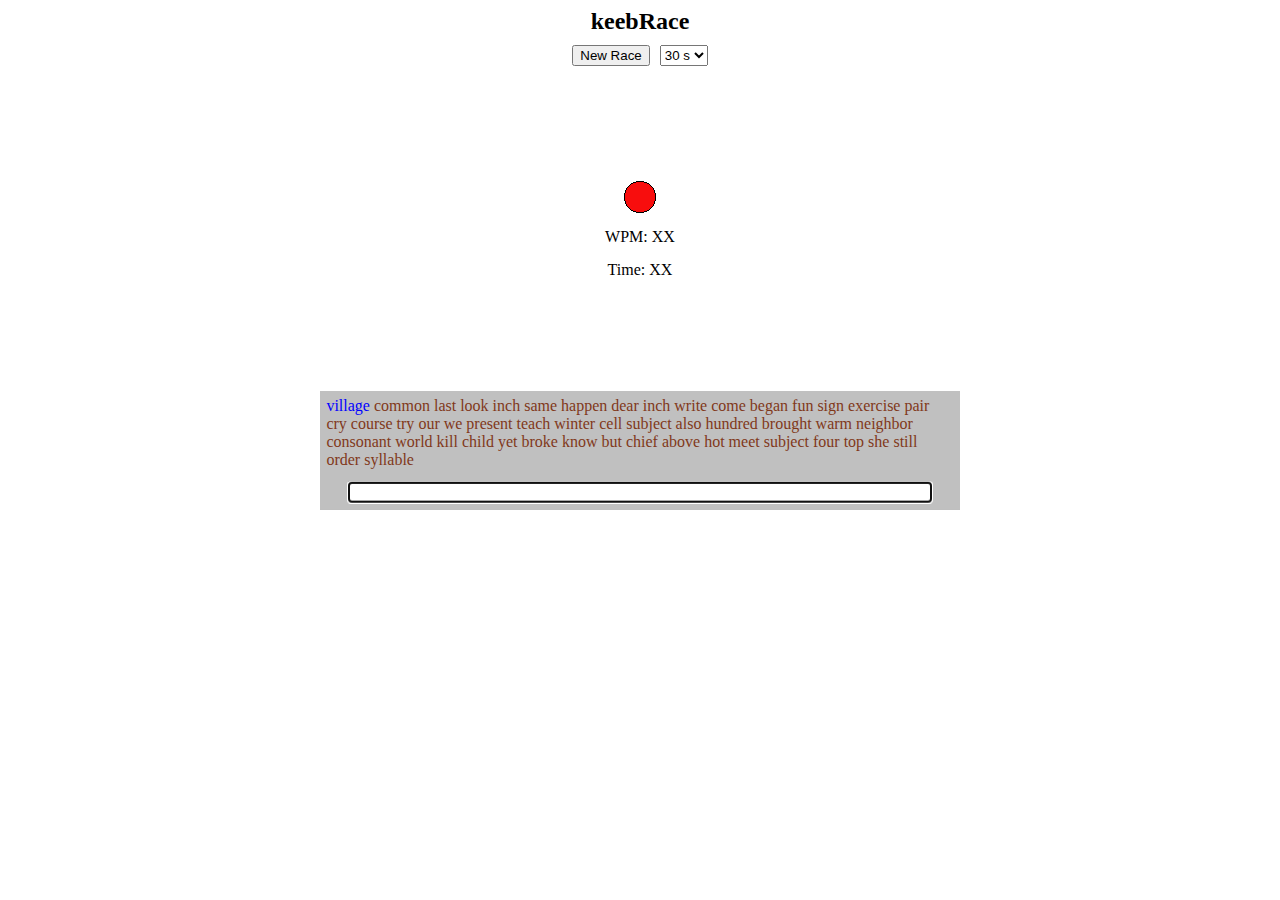
==== index.html @ 61a3d6f2 "Fully functional" ====
<!DOCTYPE html>

<html>
    <meta charset="UTF-8">
    <meta name="viewport" content="width=device-width, initial-scale=1">
    <link rel="stylesheet" href="styles.css">
    <title>keebRace</title>

    <body>
        <h2 id="title">keebRace</h2>
        <nav id="nav-bar">
            <button class="nav-element" id="button-new">New Race</button>
            <select name="timer-select" class="nav-element" id="timer-select" autocomplete="off">
                <option value="15">15 s</option>
                <option value="30" selected>30 s</option>
                <option value="45">45 s</option>
                <option value="60">60 s</option>
            </select>
        </nav>
        <div id="info-area">
            <img id="img-light" class="nav-element" src="images/red.png">
            <div id="div-info-wpm" class="nav-element">WPM: XX</div>
            <div id="div-info-time" class="nav-element">Time: XX</div>
        <div id="display-area">
            <div id="word-display"></div>
            <input type="text" id="word-input" spellcheck="false" autocomplete="off" autocorrect="off" autocapitalize="off" tabindex="1"\>
        </div>
    </body>
    <script src="race.js"></script>
</html>
---- styles.css ----
.word {
    display: flex;
    /*flex-direction: row;*/
}

#title {
    margin: auto;
    text-align: center;
}

#info-area {
    display: flex;
    justify-content: center;
    align-items: center;
    flex-direction: column;
    margin-top: 100px;
}

#display-area {
    background: #c0c0c0;
    display: flex;
    width: 50%;
    justify-content: center;
    align-items: center;
    flex-direction: column;
    position: fixed;
    top: 50%;
    left: 50%;
    margin-right: -50%;
    transform: translate(-50%, -50%);
}

#word-display {
    display: flex;
    flex-direction: row;
    flex-wrap: wrap;
    color: #80381a;
    margin: 1% 1% 1% 1%;
}

#word-input {
    width: 90%;
    margin: 1% 1% 1% 1%;
}

#nav-bar {
    display: flex;
    justify-content: center;
}

.nav-element {
    margin-top: 10px;
    margin-bottom: 5px;
    margin-left: 5px;
    margin-right: 5px;
}

.highlight {
    color: #0000ff;
}

.correct {
    color: #00ff00;
}

.wrong {
    color: #ff0000;
}

.input-normal {
    color: #000000;
    background-color: #FFFFFF;
}

.input-wrong{
    color: #000000;
    background-color: #ff0000;
}
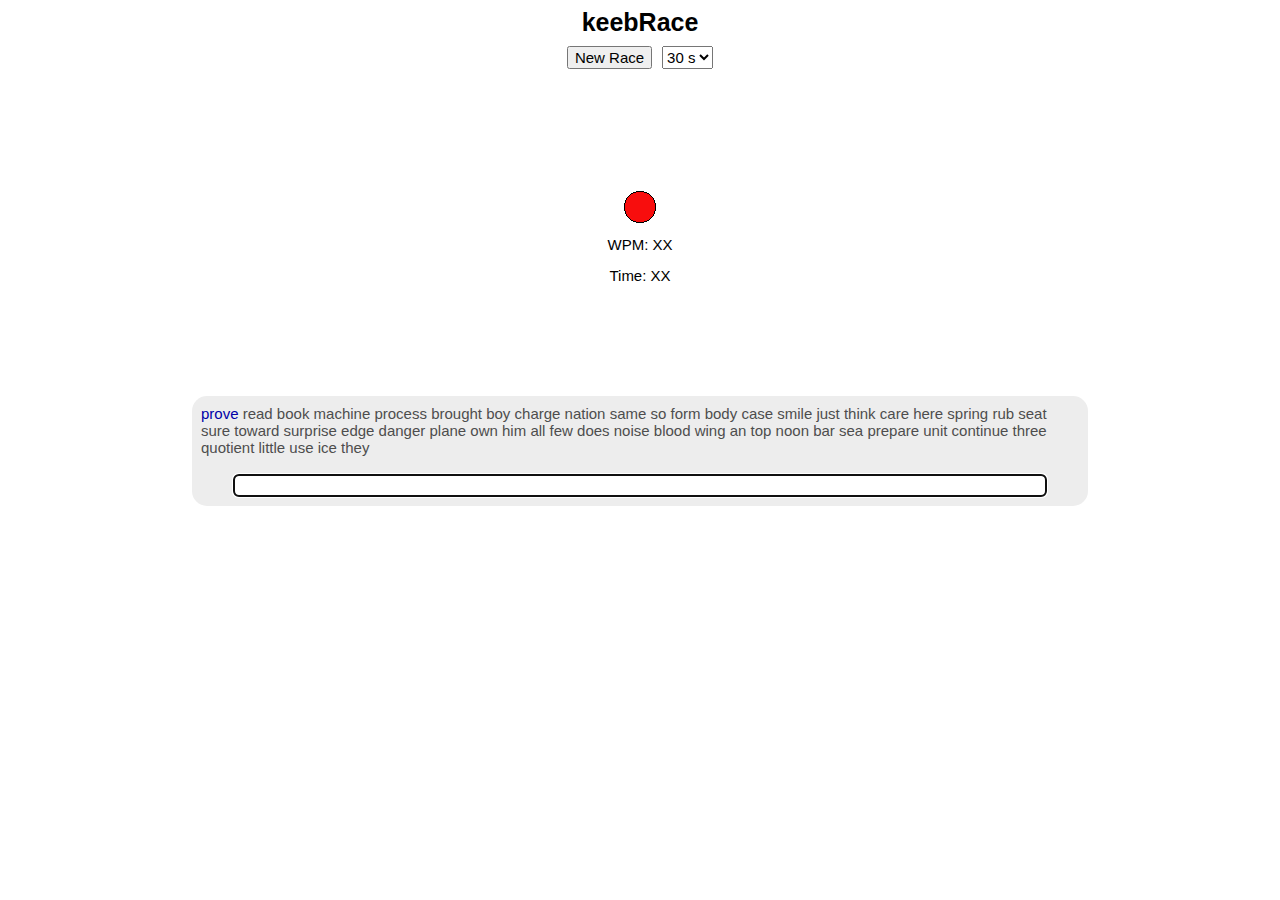
==== commit 91732541: "Improved layout and scaling" ====
--- a/index.html
+++ b/index.html
@@ -18,7 +18,7 @@
             </select>
         </nav>
         <div id="info-area">
-            <img id="img-light" class="nav-element" src="images/red.png">
+            <img id="img-light" class="nav-element" src="images/red.png" alt="Start/stop light">
             <div id="div-info-wpm" class="nav-element">WPM: XX</div>
             <div id="div-info-time" class="nav-element">Time: XX</div>
         <div id="display-area">
--- a/styles.css
+++ b/styles.css
@@ -1,11 +1,13 @@
-.word {
-    display: flex;
-    /*flex-direction: row;*/
-}
-
 #title {
     margin: auto;
     text-align: center;
+    font-family: Sans-serif;
+    font-size: min(3.5vw, 25px);
+}
+
+#nav-bar {
+    display: flex;
+    justify-content: center;
 }
 
 #info-area {
@@ -13,58 +15,61 @@
     justify-content: center;
     align-items: center;
     flex-direction: column;
-    margin-top: 100px;
+    margin-top: 12vh;
 }
 
 #display-area {
-    background: #c0c0c0;
+    background: #EDEDED;
     display: flex;
-    width: 50%;
     justify-content: center;
     align-items: center;
     flex-direction: column;
-    position: fixed;
-    top: 50%;
-    left: 50%;
-    margin-right: -50%;
-    transform: translate(-50%, -50%);
+    font-family: Sans-serif;
+    font-size: min(3vw, 15px);
+    border-radius: min(3vw, 15px);
+    width: min(900px, 70vw);
+    margin-top: 12vh;
 }
 
 #word-display {
     display: flex;
     flex-direction: row;
     flex-wrap: wrap;
-    color: #80381a;
-    margin: 1% 1% 1% 1%;
+    color: #4D4D4D;
+    margin: min(1%, 10px);
 }
 
 #word-input {
+    font-family: Sans-serif;
+    font-size: min(3vw, 15px);
+    border-radius: min(0.5vw, 5px);
+    margin: min(1%, 10px);
     width: 90%;
-    margin: 1% 1% 1% 1%;
-}
-
-#nav-bar {
-    display: flex;
-    justify-content: center;
 }
 
 .nav-element {
-    margin-top: 10px;
-    margin-bottom: 5px;
-    margin-left: 5px;
-    margin-right: 5px;
+    font-family: Sans-serif;
+    font-size: min(3vw, 15px);
+    margin-top: min(1vh, 10px);
+    margin-bottom: min(0.5vh, 5px);
+    margin-left: min(0.5vw, 5px);
+    margin-right: min(0.5vw, 5px);
+}
+
+.word {
+    display: flex;
 }
 
 .highlight {
-    color: #0000ff;
+    color: #0000A8;
 }
 
 .correct {
-    color: #00ff00;
+    color: #03A113;
 }
 
 .wrong {
-    color: #ff0000;
+    color: #A30000;
 }
 
 .input-normal {
@@ -74,5 +79,5 @@
 
 .input-wrong{
     color: #000000;
-    background-color: #ff0000;
+    background-color: #FF6166;
 }
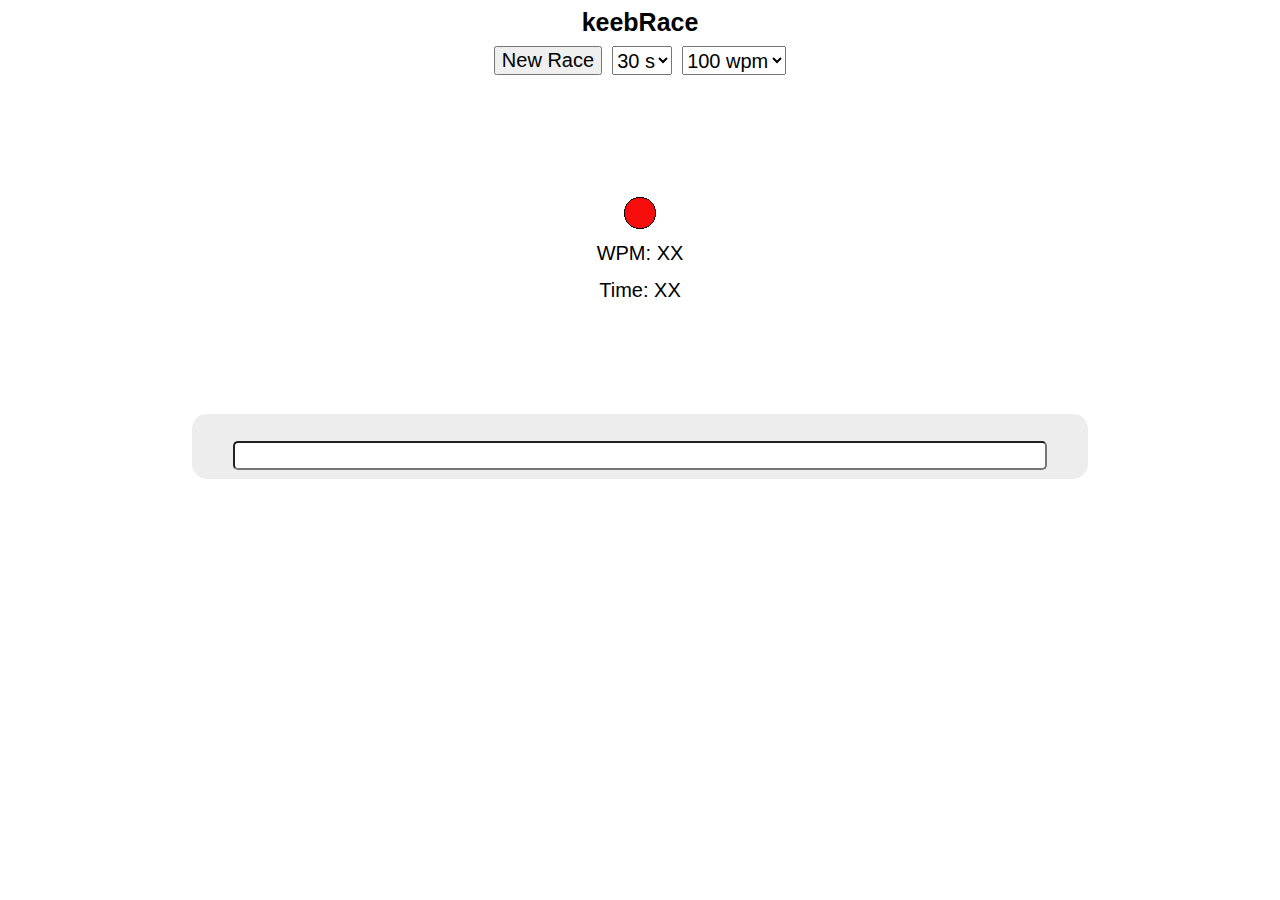
==== commit d0ee683c: "Larger text and target wpm selection" ====
--- a/index.html
+++ b/index.html
@@ -16,6 +16,13 @@
                 <option value="45">45 s</option>
                 <option value="60">60 s</option>
             </select>
+            <select name="wpm-select" class="nav-element" id="wpm-select" autocomplete="off">
+                <option value="50">50 wpm</option>
+                <option value="100" selected>100 wpm</option>
+                <option value="150">150 wpm</option>
+                <option value="200">200 wpm</option>
+                <option value="250">250 wpm</option>
+            </select>
         </nav>
         <div id="info-area">
             <img id="img-light" class="nav-element" src="images/red.png" alt="Start/stop light">
--- a/styles.css
+++ b/styles.css
@@ -25,7 +25,7 @@
     align-items: center;
     flex-direction: column;
     font-family: Sans-serif;
-    font-size: min(3vw, 15px);
+    font-size: min(3vw, 20px);
     border-radius: min(3vw, 15px);
     width: min(900px, 70vw);
     margin-top: 12vh;
@@ -41,7 +41,7 @@
 
 #word-input {
     font-family: Sans-serif;
-    font-size: min(3vw, 15px);
+    font-size: min(3vw, 20px);
     border-radius: min(0.5vw, 5px);
     margin: min(1%, 10px);
     width: 90%;
@@ -49,7 +49,7 @@
 
 .nav-element {
     font-family: Sans-serif;
-    font-size: min(3vw, 15px);
+    font-size: min(3vw, 20px);
     margin-top: min(1vh, 10px);
     margin-bottom: min(0.5vh, 5px);
     margin-left: min(0.5vw, 5px);
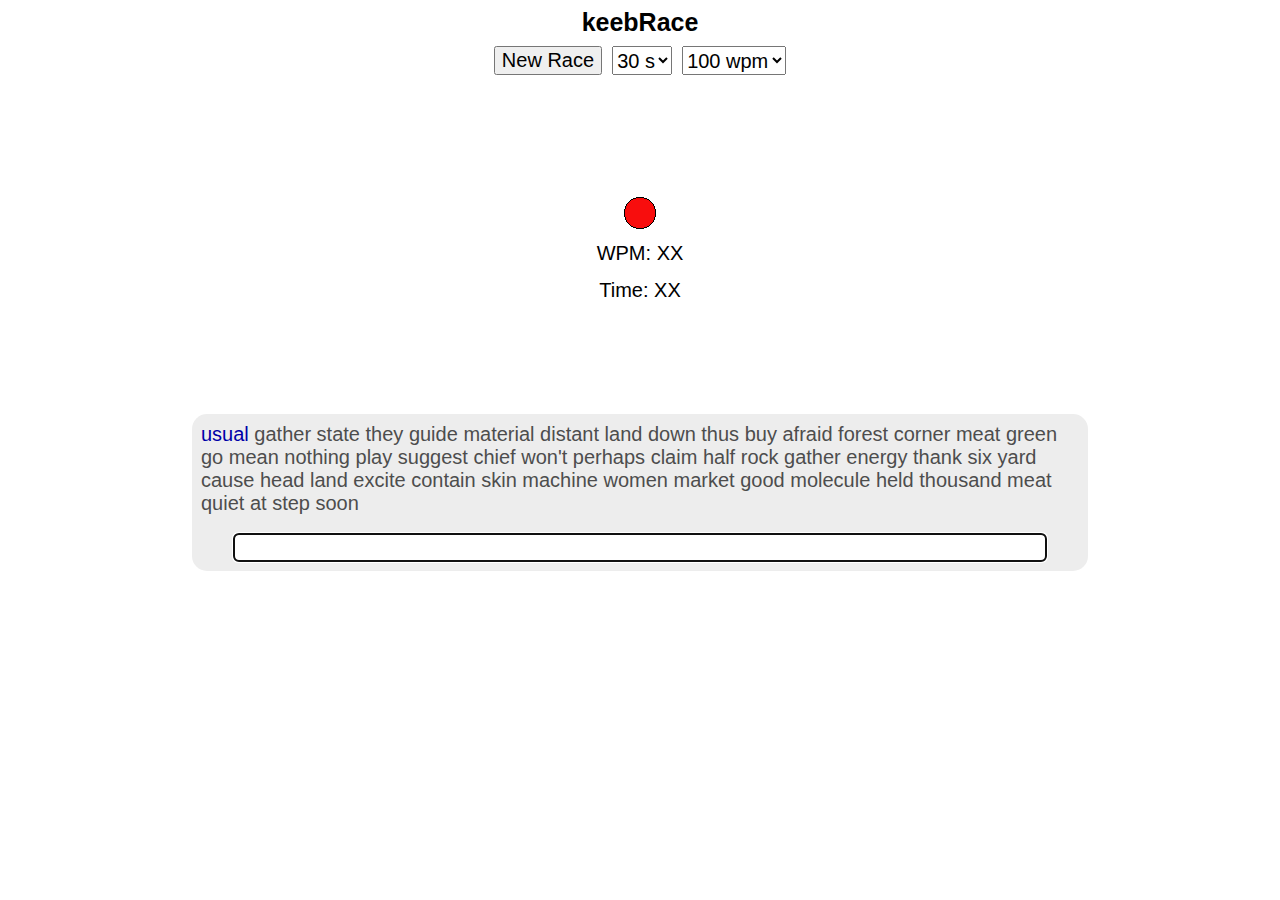
==== commit 71c4151f: "Added description" ====
--- a/index.html
+++ b/index.html
@@ -3,6 +3,7 @@
 <html>
     <meta charset="UTF-8">
     <meta name="viewport" content="width=device-width, initial-scale=1">
+    <meta name="description" content="keebRace is a simple typing test website">
     <link rel="stylesheet" href="styles.css">
     <title>keebRace</title>
 
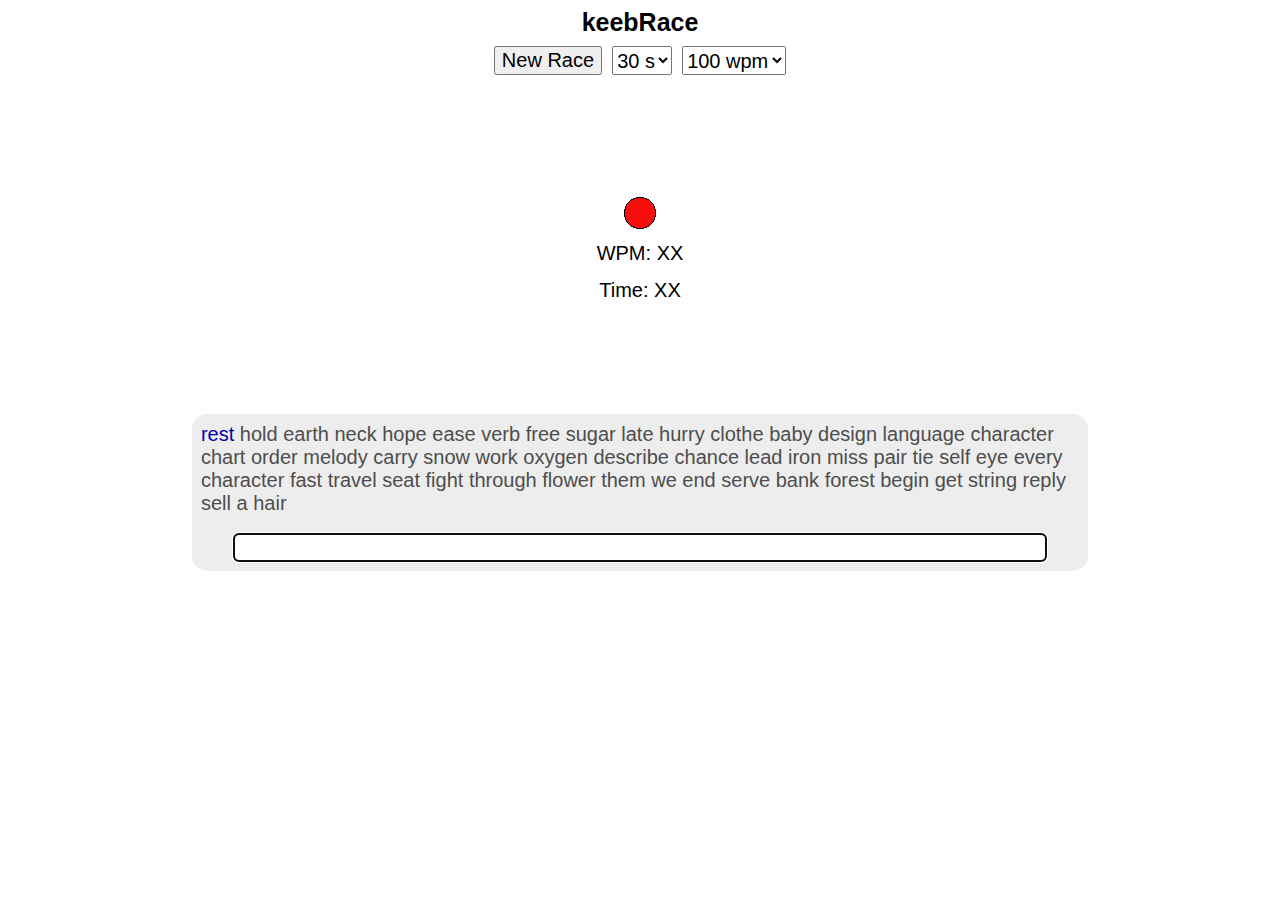
==== commit e23d0ab1: "Small tag changes" ====
--- a/index.html
+++ b/index.html
@@ -1,23 +1,23 @@
 <!DOCTYPE html>
 
 <html>
-    <meta charset="UTF-8">
-    <meta name="viewport" content="width=device-width, initial-scale=1">
-    <meta name="description" content="keebRace is a simple typing test website">
-    <link rel="stylesheet" href="styles.css">
+    <meta charset="UTF-8" />
+    <meta name="viewport" content="width=device-width, initial-scale=1" />
+    <meta name="description" content="keebRace is a simple typing test website" />
+    <link rel="stylesheet" href="styles.css" />
     <title>keebRace</title>
 
     <body>
         <h2 id="title">keebRace</h2>
-        <nav id="nav-bar">
+        <nav id="nav-bar" />
             <button class="nav-element" id="button-new">New Race</button>
-            <select name="timer-select" class="nav-element" id="timer-select" autocomplete="off">
+            <select name="timer-select" class="nav-element" id="timer-select" autocomplete="off" />
                 <option value="15">15 s</option>
                 <option value="30" selected>30 s</option>
                 <option value="45">45 s</option>
                 <option value="60">60 s</option>
             </select>
-            <select name="wpm-select" class="nav-element" id="wpm-select" autocomplete="off">
+            <select name="wpm-select" class="nav-element" id="wpm-select" autocomplete="off" />
                 <option value="50">50 wpm</option>
                 <option value="100" selected>100 wpm</option>
                 <option value="150">150 wpm</option>
@@ -25,13 +25,13 @@
                 <option value="250">250 wpm</option>
             </select>
         </nav>
-        <div id="info-area">
-            <img id="img-light" class="nav-element" src="images/red.png" alt="Start/stop light">
+        <div id="info-area" />
+            <img id="img-light" class="nav-element" src="images/red.png" alt="Start/stop light" />
             <div id="div-info-wpm" class="nav-element">WPM: XX</div>
             <div id="div-info-time" class="nav-element">Time: XX</div>
-        <div id="display-area">
+        <div id="display-area" />
             <div id="word-display"></div>
-            <input type="text" id="word-input" spellcheck="false" autocomplete="off" autocorrect="off" autocapitalize="off" tabindex="1"\>
+            <input type="text" id="word-input" spellcheck="false" autocomplete="off" autocorrect="off" autocapitalize="off" tabindex="1" />
         </div>
     </body>
     <script src="race.js"></script>
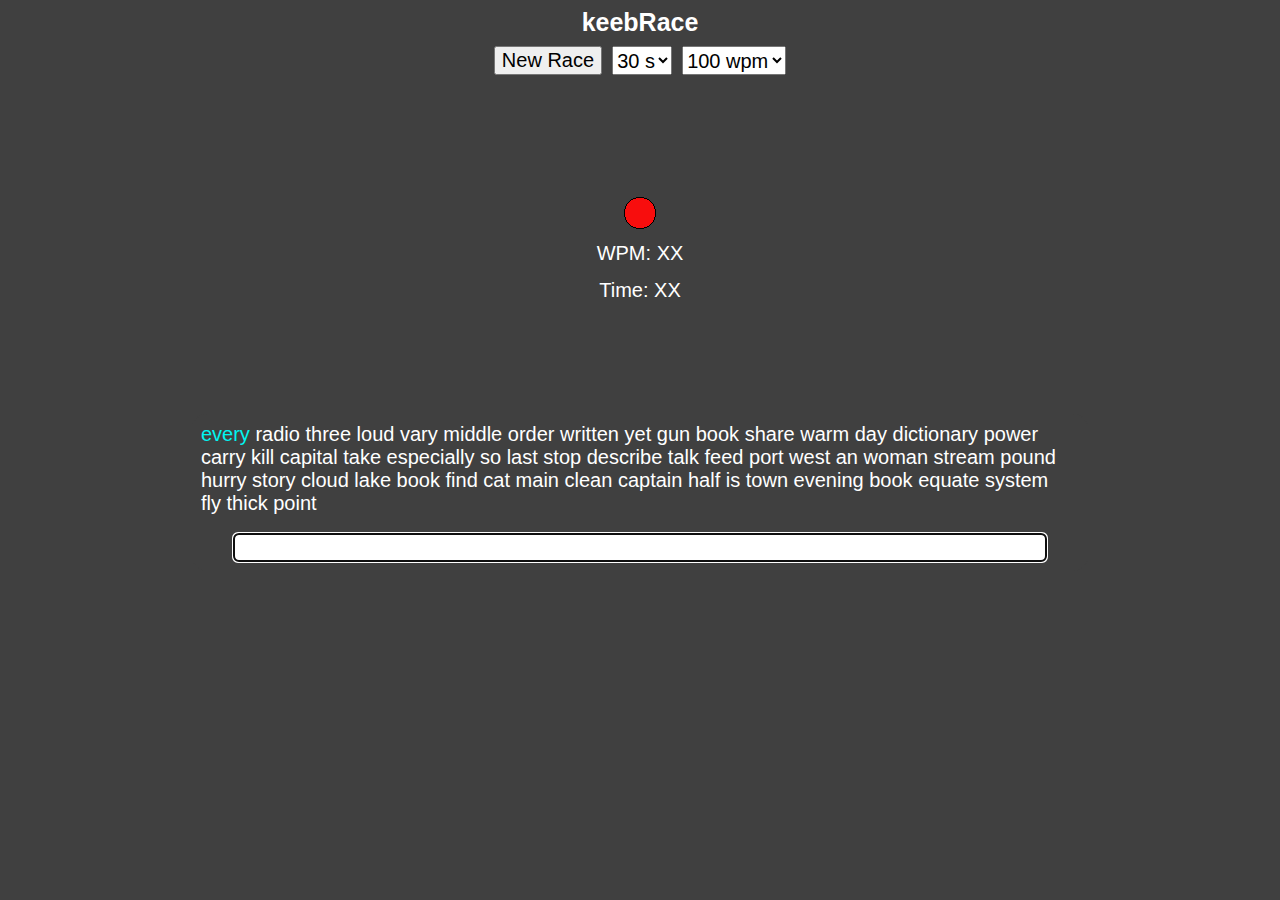
==== commit d8b9bf73: "explicit head" ====
--- a/index.html
+++ b/index.html
@@ -1,23 +1,25 @@
 <!DOCTYPE html>
 
 <html>
-    <meta charset="UTF-8" />
-    <meta name="viewport" content="width=device-width, initial-scale=1" />
-    <meta name="description" content="keebRace is a simple typing test website" />
-    <link rel="stylesheet" href="styles.css" />
-    <title>keebRace</title>
+    <head>
+        <meta charset="UTF-8">
+        <meta name="viewport" content="width=device-width, initial-scale=1">
+        <meta name="description" content="keebRace is a simple typing test website">
+        <link rel="stylesheet" href="styles.css">
+        <title>keebRace</title>
+    </head>
 
     <body>
         <h2 id="title">keebRace</h2>
-        <nav id="nav-bar" />
+        <nav id="nav-bar">
             <button class="nav-element" id="button-new">New Race</button>
-            <select name="timer-select" class="nav-element" id="timer-select" autocomplete="off" />
+            <select name="timer-select" class="nav-element" id="timer-select" autocomplete="off">
                 <option value="15">15 s</option>
                 <option value="30" selected>30 s</option>
                 <option value="45">45 s</option>
                 <option value="60">60 s</option>
             </select>
-            <select name="wpm-select" class="nav-element" id="wpm-select" autocomplete="off" />
+            <select name="wpm-select" class="nav-element" id="wpm-select" autocomplete="off">
                 <option value="50">50 wpm</option>
                 <option value="100" selected>100 wpm</option>
                 <option value="150">150 wpm</option>
@@ -25,13 +27,13 @@
                 <option value="250">250 wpm</option>
             </select>
         </nav>
-        <div id="info-area" />
-            <img id="img-light" class="nav-element" src="images/red.png" alt="Start/stop light" />
+        <div id="info-area">
+            <img id="img-light" class="nav-element" src="images/red.png" alt="Start/stop light">
             <div id="div-info-wpm" class="nav-element">WPM: XX</div>
             <div id="div-info-time" class="nav-element">Time: XX</div>
-        <div id="display-area" />
+        <div id="display-area">
             <div id="word-display"></div>
-            <input type="text" id="word-input" spellcheck="false" autocomplete="off" autocorrect="off" autocapitalize="off" tabindex="1" />
+            <input type="text" id="word-input" spellcheck="false" autocomplete="off" autocorrect="off" autocapitalize="off" tabindex="1"\>
         </div>
     </body>
     <script src="race.js"></script>
--- a/styles.css
+++ b/styles.css
@@ -1,3 +1,8 @@
+body {
+    background-color: #404040;
+    color: #FFFFFF;
+}
+
 #title {
     margin: auto;
     text-align: center;
@@ -19,7 +24,7 @@
 }
 
 #display-area {
-    background: #EDEDED;
+    background: #404040;
     display: flex;
     justify-content: center;
     align-items: center;
@@ -35,7 +40,7 @@
     display: flex;
     flex-direction: row;
     flex-wrap: wrap;
-    color: #4D4D4D;
+    color: #FFFFFF;
     margin: min(1%, 10px);
 }
 
@@ -61,15 +66,15 @@
 }
 
 .highlight {
-    color: #0000A8;
+    color: #00F5F1;
 }
 
 .correct {
-    color: #03A113;
+    color: #04F61C;
 }
 
 .wrong {
-    color: #A30000;
+    color: #FFCF66;
 }
 
 .input-normal {
@@ -77,7 +82,7 @@
     background-color: #FFFFFF;
 }
 
-.input-wrong{
+.input-wrong {
     color: #000000;
-    background-color: #FF6166;
+    background-color: #FFCF66;
 }
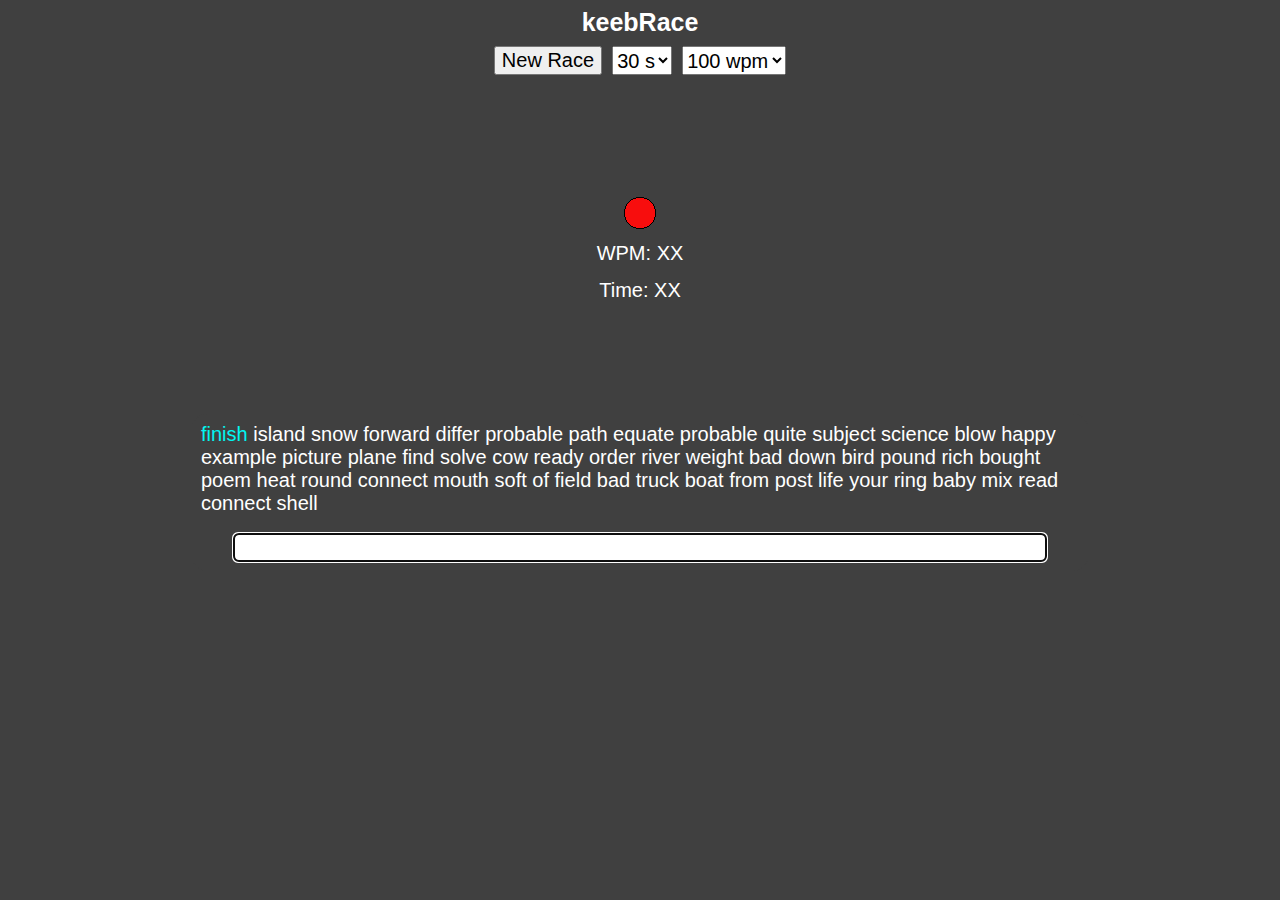
==== commit 35d46a68: "explicit head" ====
--- a/index.html
+++ b/index.html
@@ -2,24 +2,24 @@
 
 <html>
     <head>
-        <meta charset="UTF-8">
-        <meta name="viewport" content="width=device-width, initial-scale=1">
-        <meta name="description" content="keebRace is a simple typing test website">
-        <link rel="stylesheet" href="styles.css">
-        <title>keebRace</title>
+			<meta charset="UTF-8" />
+			<meta name="viewport" content="width=device-width, initial-scale=1" />
+			<meta name="description" content="keebRace is a simple typing test website" />
+			<link rel="stylesheet" href="styles.css" />
+			<title>keebRace</title>
     </head>
 
     <body>
         <h2 id="title">keebRace</h2>
-        <nav id="nav-bar">
+        <nav id="nav-bar" />
             <button class="nav-element" id="button-new">New Race</button>
-            <select name="timer-select" class="nav-element" id="timer-select" autocomplete="off">
+            <select name="timer-select" class="nav-element" id="timer-select" autocomplete="off" />
                 <option value="15">15 s</option>
                 <option value="30" selected>30 s</option>
                 <option value="45">45 s</option>
                 <option value="60">60 s</option>
             </select>
-            <select name="wpm-select" class="nav-element" id="wpm-select" autocomplete="off">
+            <select name="wpm-select" class="nav-element" id="wpm-select" autocomplete="off" />
                 <option value="50">50 wpm</option>
                 <option value="100" selected>100 wpm</option>
                 <option value="150">150 wpm</option>
@@ -27,13 +27,13 @@
                 <option value="250">250 wpm</option>
             </select>
         </nav>
-        <div id="info-area">
-            <img id="img-light" class="nav-element" src="images/red.png" alt="Start/stop light">
+        <div id="info-area" />
+            <img id="img-light" class="nav-element" src="images/red.png" alt="Start/stop light" />
             <div id="div-info-wpm" class="nav-element">WPM: XX</div>
             <div id="div-info-time" class="nav-element">Time: XX</div>
-        <div id="display-area">
+        <div id="display-area" />
             <div id="word-display"></div>
-            <input type="text" id="word-input" spellcheck="false" autocomplete="off" autocorrect="off" autocapitalize="off" tabindex="1"\>
+            <input type="text" id="word-input" spellcheck="false" autocomplete="off" autocorrect="off" autocapitalize="off" tabindex="1" />
         </div>
     </body>
     <script src="race.js"></script>
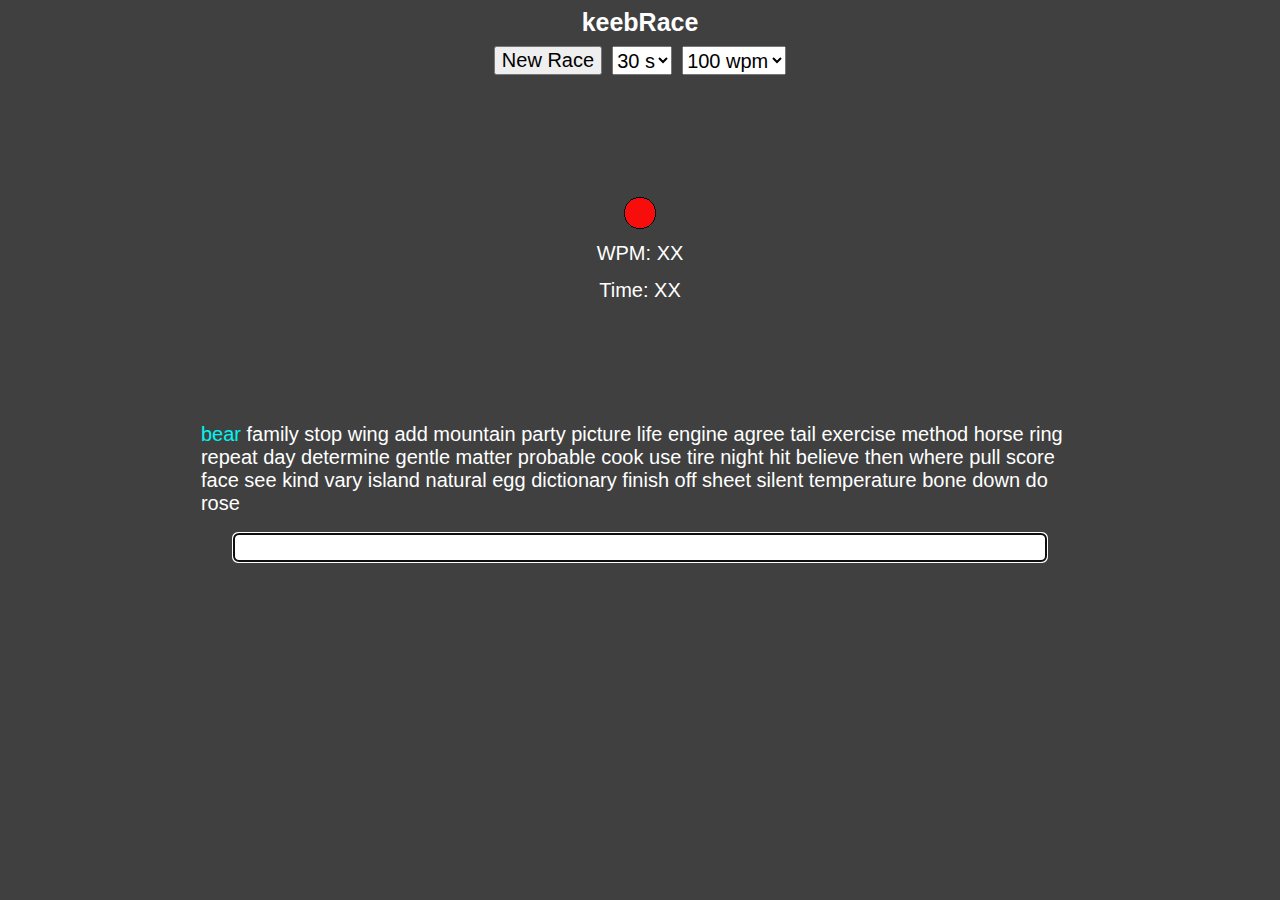
==== commit 66969149: "Update index.html" ====
--- a/index.html
+++ b/index.html
@@ -2,11 +2,11 @@
 
 <html>
     <head>
-			<meta charset="UTF-8" />
-			<meta name="viewport" content="width=device-width, initial-scale=1" />
-			<meta name="description" content="keebRace is a simple typing test website" />
-			<link rel="stylesheet" href="styles.css" />
-			<title>keebRace</title>
+	<meta charset="UTF-8" />
+	<meta name="viewport" content="width=device-width, initial-scale=1" />
+	<meta name="description" content="keebRace is a simple typing test website" />
+	<link rel="stylesheet" href="styles.css" />
+	<title>keebRace</title>
     </head>
 
     <body>
@@ -36,5 +36,6 @@
             <input type="text" id="word-input" spellcheck="false" autocomplete="off" autocorrect="off" autocapitalize="off" tabindex="1" />
         </div>
     </body>
+
     <script src="race.js"></script>
 </html>
